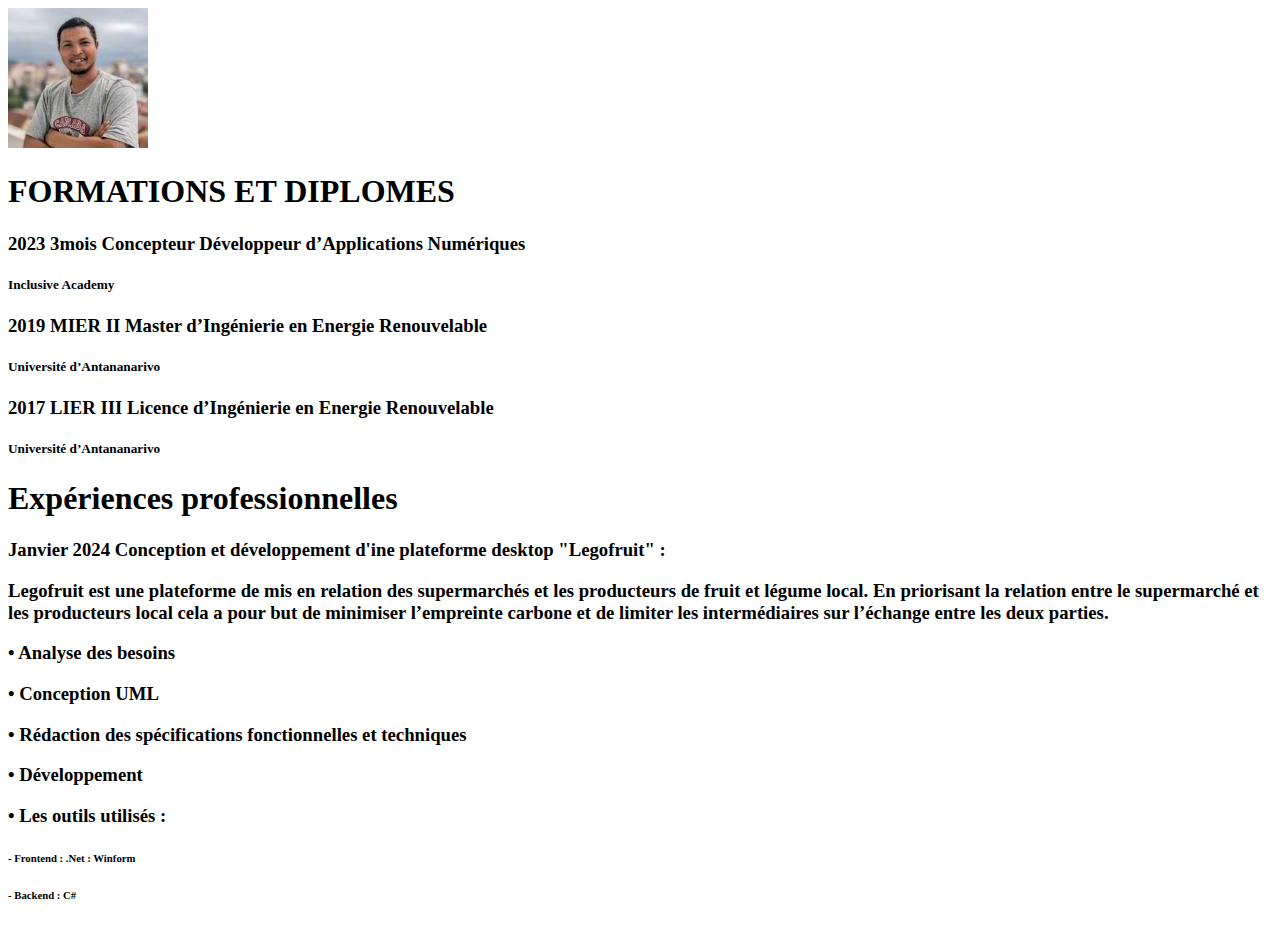
==== index.html @ 074edc30 "CV Nantsoina" ====
<!DOCTYPE html>
<html lang="en">
<head>
    <meta charset="UTF-8">
    <meta name="viewport" content="width=device-width, initial-scale=1.0">
    <title>Egg-head</title>
</head>
<body>
    <img src="./Assets/Images/images.jpeg">
    <p>
        <h1>FORMATIONS ET DIPLOMES</h2>
            <h5></h5>
        <h3> 
            <p>2023 3mois Concepteur Développeur d’Applications Numériques</p>
            <h5>Inclusive Academy</h5>
        </h3>
        <h5></h5>

        <h3> 
            <p>2019 MIER II Master d’Ingénierie en Energie Renouvelable</p>
            <h5>Université d’Antananarivo</h5>
        </h3>
        <h5></h5>

        <h3> 
            <p>2017 LIER III Licence d’Ingénierie en Energie Renouvelable</p>
            <h5>Université d’Antananarivo</h5>
        </h3>
        <h5></h5>


        <h1>Expériences professionnelles</h1>
        <h5></h5>
        <h3> 
            <p>Janvier 2024 Conception et développement d'ine plateforme desktop "Legofruit" :</p>
            <p>
                <p>Legofruit est une plateforme de mis en relation des supermarchés et les producteurs de fruit et légume local.
                    En priorisant la relation entre le supermarché et les producteurs local cela a pour but de minimiser l’empreinte 
                    carbone et de limiter les intermédiaires sur l’échange entre les deux parties.</p>
                    <p>• Analyse des besoins</p>
                    <p>• Conception UML</p>
                    <p>• Rédaction des spécifications fonctionnelles et techniques</p>
                    <p>• Développement</p>
                    <p>• Les outils utilisés :</p>
                    <h6>    - Frontend : .Net : Winform</h6>
                    <h6>    - Backend : C#</h6>
            </p>
            
        </h3>
        <h5></h5>

    </p>
</body>
</html>
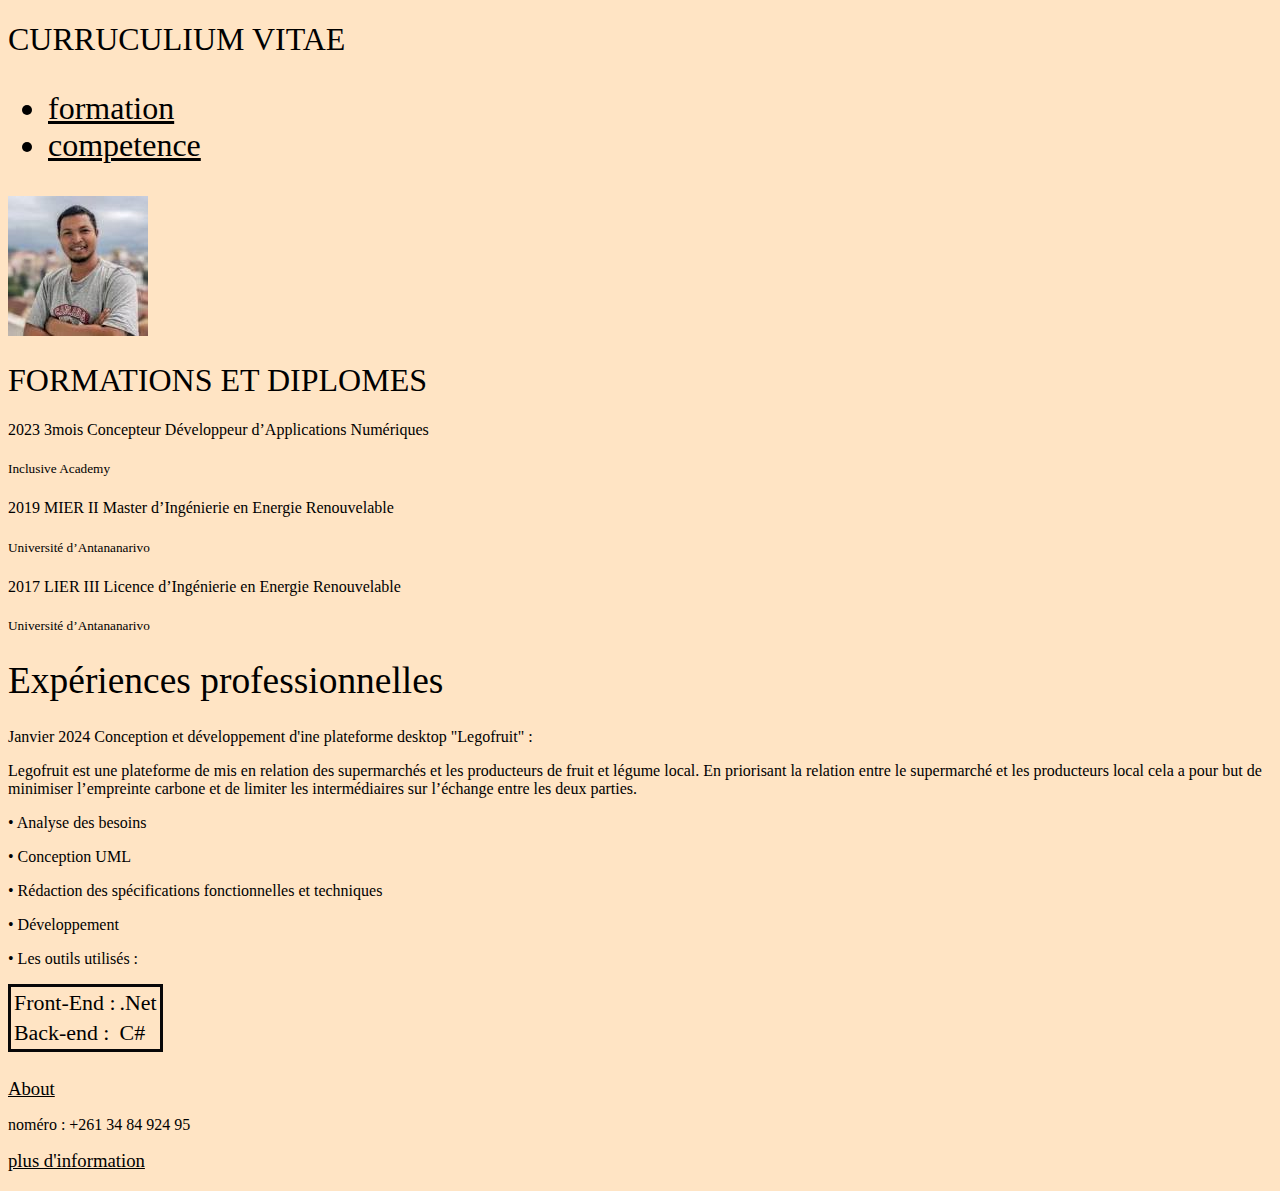
==== commit c3109acf: "plus de css et d'element" ====
--- a/index.html
+++ b/index.html
@@ -1,54 +1,88 @@
 <!DOCTYPE html>
 <html lang="en">
-<head>
-    <meta charset="UTF-8">
-    <meta name="viewport" content="width=device-width, initial-scale=1.0">
-    <title>Egg-head</title>
-</head>
-<body>
-    <img src="./Assets/Images/images.jpeg">
-    <p>
-        <h1>FORMATIONS ET DIPLOMES</h2>
-            <h5></h5>
-        <h3> 
-            <p>2023 3mois Concepteur Développeur d’Applications Numériques</p>
-            <h5>Inclusive Academy</h5>
-        </h3>
-        <h5></h5>
+    <head>
+        <meta charset="UTF-8">
+        <meta name="viewport" content="width=device-width, initial-scale=1.0">
+        <title>Egg-head</title>
+        <link rel="stylesheet" href="./Assets/CSS/style.css">
+    </head>
+    <body>
+        <header>
+            <h1>
+                CURRUCULIUM VITAE
+                <ul>
+                    <li><a href="#formation">formation</a></li>
+                    <li><a href="#experience">competence</a></li>
+                </ul>
+            </h1>
+        </header>
 
-        <h3> 
-            <p>2019 MIER II Master d’Ingénierie en Energie Renouvelable</p>
-            <h5>Université d’Antananarivo</h5>
-        </h3>
-        <h5></h5>
+        <section>
+            <img src="./Assets/Images/images.jpeg">
+            <p>
+                <section id="formation">
+                    <h1>FORMATIONS ET DIPLOMES</h2>
+                    <h5></h5>
+                    <h3>
+                        <p>2023 3mois Concepteur Développeur d’Applications
+                            Numériques</p>
+                        <h5>Inclusive Academy</h5>
+                    </h3>
+                    <h5></h5>
+                    <p>2019 MIER II Master d’Ingénierie en Energie Renouvelable</p>
+                    <h5>Université d’Antananarivo</h5>
+                </h3>
+                <h5></h5>
 
-        <h3> 
-            <p>2017 LIER III Licence d’Ingénierie en Energie Renouvelable</p>
-            <h5>Université d’Antananarivo</h5>
-        </h3>
-        <h5></h5>
+                <p>2017 LIER III Licence d’Ingénierie en Energie
+                    Renouvelable</p>
+                <h5>Université d’Antananarivo</h5>
+            </h3>
+        </section><h3>
 
+            <section id="experience">
+                <h1>Expériences professionnelles</h1>
+                <h5></h5>
+                <h3>
+                    <p>Janvier 2024 Conception et développement d'ine plateforme
+                        desktop "Legofruit" :</p>
+                    <p>
+                        <p>Legofruit est une plateforme de mis en relation des
+                            supermarchés et les producteurs de fruit et légume
+                            local.
+                            En priorisant la relation entre le supermarché et
+                            les producteurs local cela a pour but de minimiser
+                            l’empreinte
+                            carbone et de limiter les intermédiaires sur
+                            l’échange entre les deux parties.</p>
+                        <p>• Analyse des besoins</p>
+                        <p>• Conception UML</p>
+                        <p>• Rédaction des spécifications fonctionnelles et
+                            techniques</p>
+                        <p>• Développement</p>
+                        <p>• Les outils utilisés :</p>
+                        <table>
+                            <tr>
+                                <td>Front-End :</td>
+                                <td>.Net</td>
+                            </tr>
+                            <tr>
+                                <td>Back-end :</td>
+                                <td>C#</td>
+                            </tr>
+                        </table>
+                    </p>
 
-        <h1>Expériences professionnelles</h1>
-        <h5></h5>
-        <h3> 
-            <p>Janvier 2024 Conception et développement d'ine plateforme desktop "Legofruit" :</p>
-            <p>
-                <p>Legofruit est une plateforme de mis en relation des supermarchés et les producteurs de fruit et légume local.
-                    En priorisant la relation entre le supermarché et les producteurs local cela a pour but de minimiser l’empreinte 
-                    carbone et de limiter les intermédiaires sur l’échange entre les deux parties.</p>
-                    <p>• Analyse des besoins</p>
-                    <p>• Conception UML</p>
-                    <p>• Rédaction des spécifications fonctionnelles et techniques</p>
-                    <p>• Développement</p>
-                    <p>• Les outils utilisés :</p>
-                    <h6>    - Frontend : .Net : Winform</h6>
-                    <h6>    - Backend : C#</h6>
-            </p>
-            
-        </h3>
-        <h5></h5>
+                </h3>
+                <h5></h5>
+            </section>
 
-    </p>
-</body>
+        </p>
+
+        <div class="footer">
+            <a class=".link" href="./page/about.html">About</a>
+            <p>noméro : +261 34 84 924 95</p>
+            <a class=".link" href="https://ww.google.com">plus d'information</a>
+        </div>
+    </body>
 </html>--- a/Assets/CSS/style.css
+++ b/Assets/CSS/style.css
@@ -0,0 +1,21 @@
+*{
+    font-weight: normal;
+    color: black;
+    background-color: bisque;
+}
+
+p{
+    font-size: medium;
+}
+
+.link{
+    color: blue;
+}
+
+#header{
+    background-color: darkgoldenrod;
+}
+
+table{
+    border: 3px rgb(08, 07, 08) solid;
+}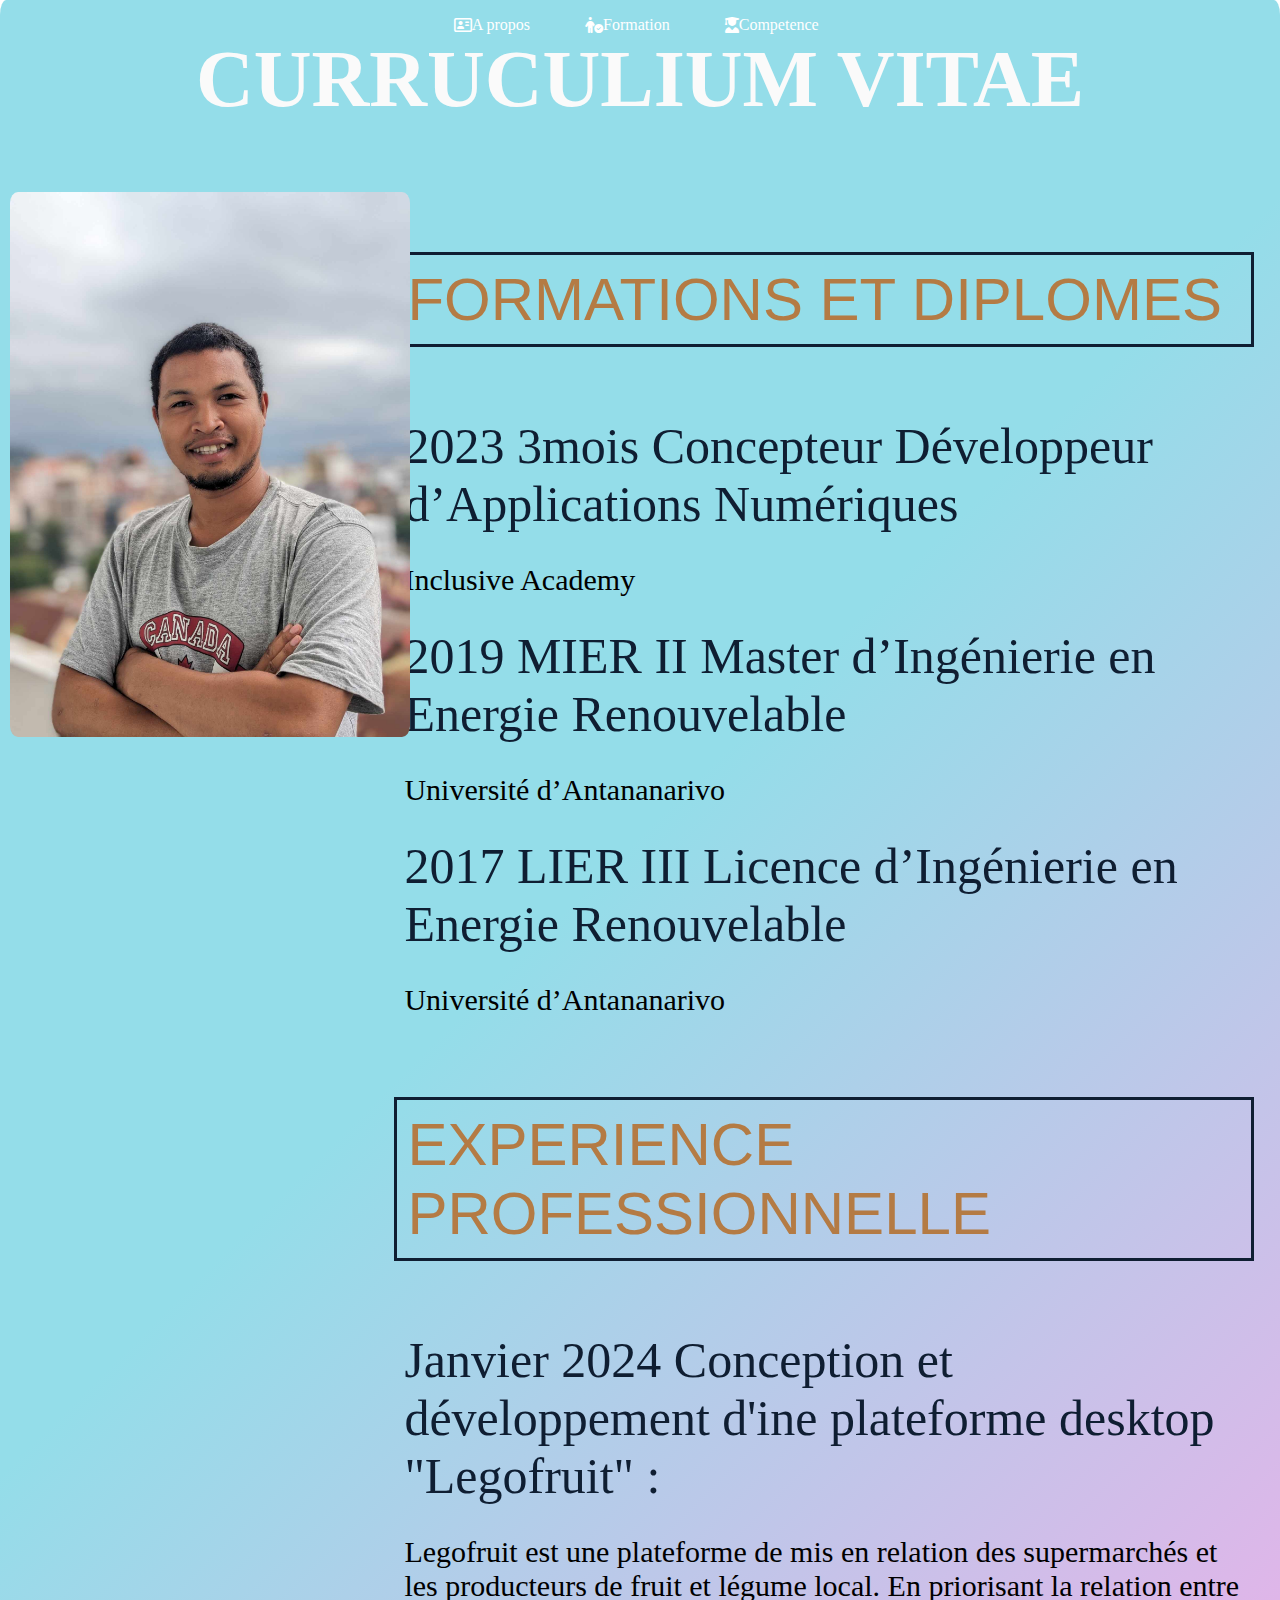
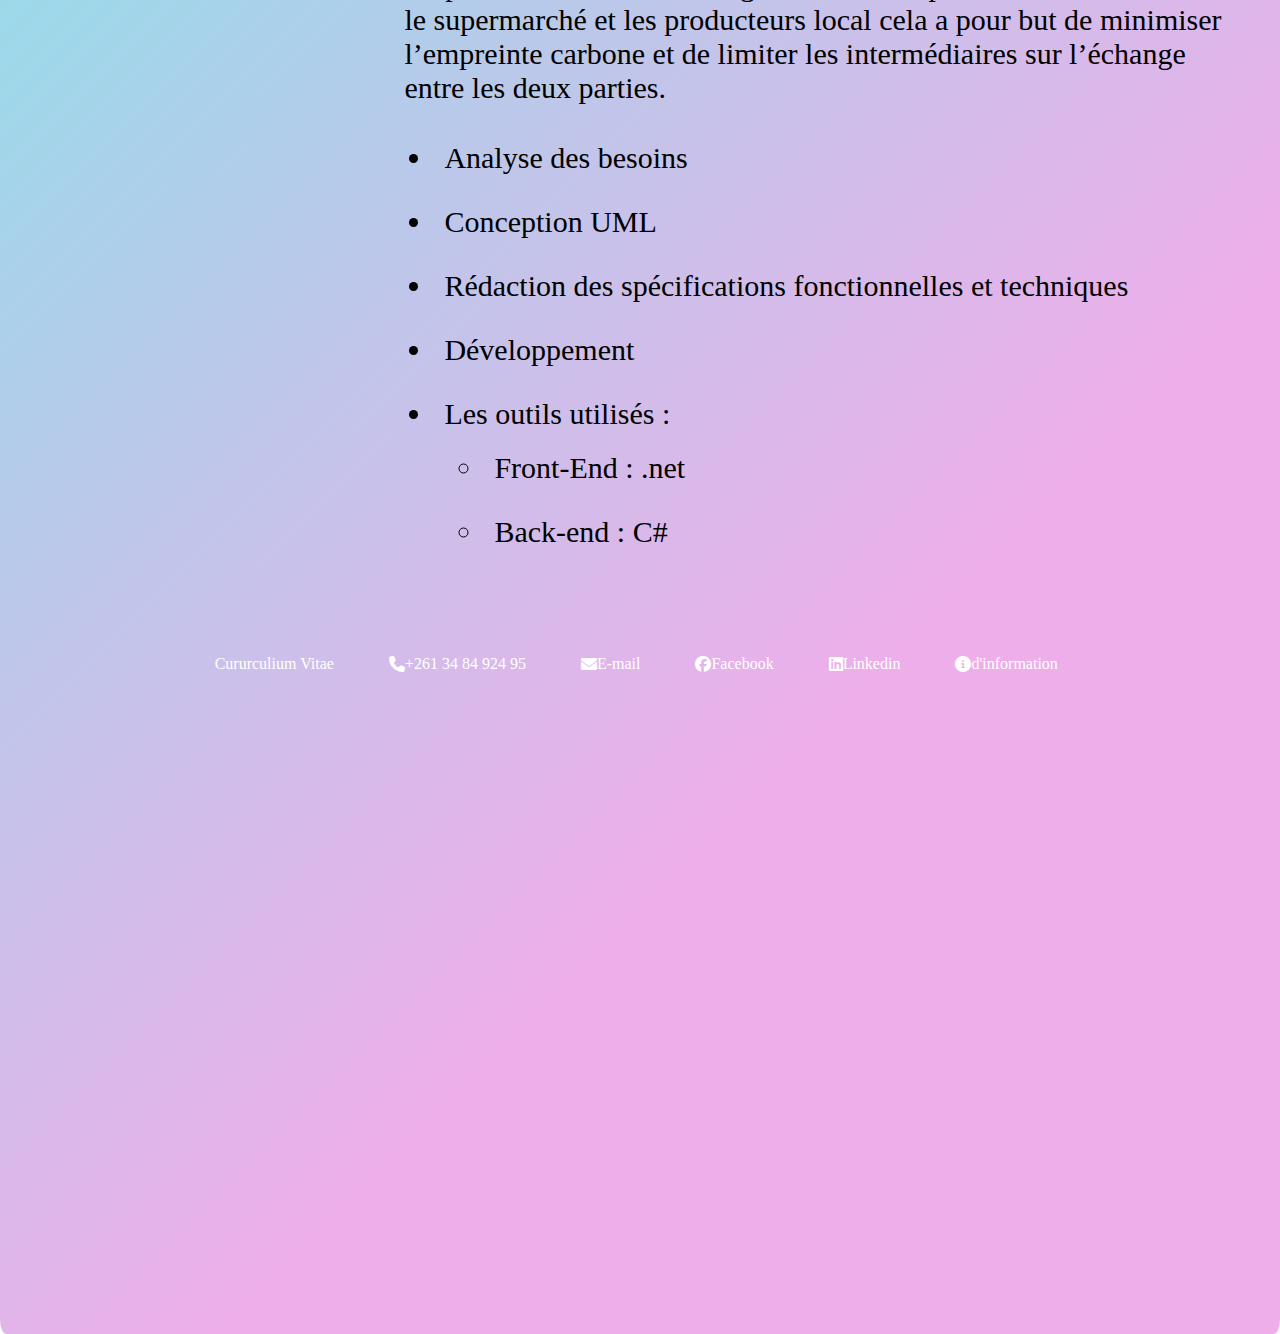
==== commit 579ecb1a: "portfolio 19-02-24" ====
--- a/index.html
+++ b/index.html
@@ -1,88 +1,129 @@
 <!DOCTYPE html>
 <html lang="en">
-    <head>
-        <meta charset="UTF-8">
-        <meta name="viewport" content="width=device-width, initial-scale=1.0">
-        <title>Egg-head</title>
-        <link rel="stylesheet" href="./Assets/CSS/style.css">
-    </head>
-    <body>
-        <header>
-            <h1>
-                CURRUCULIUM VITAE
+  <head>
+    <meta charset="UTF-8" />
+    <meta name="viewport" content="width=device-width, initial-scale=1.0" />
+    <title>Egg-head</title>
+    <link rel="stylesheet" href="./Assets/CSS/style.css" />
+    <link
+      rel="stylesheet"
+      href="./Assets/fontawesome-free-6.5.1-web/css/all.css" />
+  </head>
+  <body>
+    <div class="root">
+      <header>
+        <nav>
+          <div class="menu">
+            <div>
+              <a href="./page/about.html">
+                <i class="fa-regular fa-address-card"></i>
+                A propos
+              </a>
+            </div>
+
+            <div>
+              <a href="#Formation">
+                <i class="fa-solid fa-person-circle-check"></i>
+                Formation
+              </a>
+            </div>
+
+            <div>
+              <a href="#Experience">
+                <i class="fa-solid fa-user-graduate"></i>
+                Competence
+              </a>
+            </div>
+          </div>
+          <div class="titre">CURRUCULIUM VITAE</div>
+        </nav>
+      </header>
+
+      <section class="body_div">
+        <div id="photo-cv">
+          <img
+            src="./Assets/Images/416150677_929646922277501_6611594959841441288_n.jpg" />
+        </div>
+
+        <div class="space">
+          <section>
+            <div>
+              <p class="tete">FORMATIONS ET DIPLOMES</p>
+            </div>
+            <div class="visage">
+              2023 3mois Concepteur Développeur d’Applications Numériques
+            </div>
+            <div class="corps">Inclusive Academy</div>
+            <div class="visage">
+              2019 MIER II Master d’Ingénierie en Energie Renouvelable
+            </div>
+            <div class="corps">Université d’Antananarivo</div>
+            <div class="visage">
+              2017 LIER III Licence d’Ingénierie en Energie Renouvelable
+            </div>
+            <div class="corps">Université d’Antananarivo</div>
+          </section>
+
+          <section>
+            <p class="tete">EXPERIENCE PROFESSIONNELLE</p>
+            <p class="visage">
+              Janvier 2024 Conception et développement d'ine plateforme desktop
+              "Legofruit" :
+            </p>
+            <p class="corps">
+              Legofruit est une plateforme de mis en relation des supermarchés
+              et les producteurs de fruit et légume local. En priorisant la
+              relation entre le supermarché et les producteurs local cela a pour
+              but de minimiser l’empreinte carbone et de limiter les
+              intermédiaires sur l’échange entre les deux parties.
+            </p>
+            <ul id="comp">
+              <li class="corps">Analyse des besoins</li>
+              <li class="corps">Conception UML</li>
+              <li class="corps">
+                Rédaction des spécifications fonctionnelles et techniques
+              </li>
+              <li class="corps">Développement</li>
+              <li class="corps">
+                Les outils utilisés :
                 <ul>
-                    <li><a href="#formation">formation</a></li>
-                    <li><a href="#experience">competence</a></li>
+                  <li class="corps">Front-End : .net</li>
+                  <li class="corps">Back-end : C#</li>
                 </ul>
-            </h1>
-        </header>
+              </li>
+            </ul>
+          </section>
+        </div>
 
-        <section>
-            <img src="./Assets/Images/images.jpeg">
-            <p>
-                <section id="formation">
-                    <h1>FORMATIONS ET DIPLOMES</h2>
-                    <h5></h5>
-                    <h3>
-                        <p>2023 3mois Concepteur Développeur d’Applications
-                            Numériques</p>
-                        <h5>Inclusive Academy</h5>
-                    </h3>
-                    <h5></h5>
-                    <p>2019 MIER II Master d’Ingénierie en Energie Renouvelable</p>
-                    <h5>Université d’Antananarivo</h5>
-                </h3>
-                <h5></h5>
-
-                <p>2017 LIER III Licence d’Ingénierie en Energie
-                    Renouvelable</p>
-                <h5>Université d’Antananarivo</h5>
-            </h3>
-        </section><h3>
-
-            <section id="experience">
-                <h1>Expériences professionnelles</h1>
-                <h5></h5>
-                <h3>
-                    <p>Janvier 2024 Conception et développement d'ine plateforme
-                        desktop "Legofruit" :</p>
-                    <p>
-                        <p>Legofruit est une plateforme de mis en relation des
-                            supermarchés et les producteurs de fruit et légume
-                            local.
-                            En priorisant la relation entre le supermarché et
-                            les producteurs local cela a pour but de minimiser
-                            l’empreinte
-                            carbone et de limiter les intermédiaires sur
-                            l’échange entre les deux parties.</p>
-                        <p>• Analyse des besoins</p>
-                        <p>• Conception UML</p>
-                        <p>• Rédaction des spécifications fonctionnelles et
-                            techniques</p>
-                        <p>• Développement</p>
-                        <p>• Les outils utilisés :</p>
-                        <table>
-                            <tr>
-                                <td>Front-End :</td>
-                                <td>.Net</td>
-                            </tr>
-                            <tr>
-                                <td>Back-end :</td>
-                                <td>C#</td>
-                            </tr>
-                        </table>
-                    </p>
-
-                </h3>
-                <h5></h5>
-            </section>
-
-        </p>
-
-        <div class="footer">
-            <a class=".link" href="./page/about.html">About</a>
-            <p>noméro : +261 34 84 924 95</p>
-            <a class=".link" href="https://ww.google.com">plus d'information</a>
-        </div>
-    </body>
-</html>+      </section>
+      <footer>
+        <nav class="menu">
+          <a href="../index.html">
+            Cururculium Vitae
+          </a>
+          <a href>
+            <i class="fa-solid fa-phone"></i>
+            +261 34 84 924 95
+          </a>
+          <a href="rakotnntsoina@gmail.com">
+            <i class="fa-solid fa-envelope"></i>
+            E-mail
+          </a>
+          <a href="https://web.facebook.com/nantsoina.harvelorakoto/">
+            <i class="fa-brands fa-facebook"></i>
+            Facebook
+          </a>
+          <a
+            href="www.linkedin.com/in/nantsoinaharimanana-rakotoarivelo-035701185">
+            <i class="fa-brands fa-linkedin"></i>
+            Linkedin
+          </a>
+          <a href="https://ww.google.com">
+            <i class="fa-solid fa-circle-info"></i>
+            d'information
+          </a>
+        </nav>
+      </footer>
+    </div>
+  </body>
+</html>
--- a/Assets/CSS/style.css
+++ b/Assets/CSS/style.css
@@ -1,21 +1,138 @@
-*{
-    font-weight: normal;
-    color: black;
-    background-color: bisque;
+.root{
+    width: auto;
+    height: auto;
+    padding: 1rem;
+    background-image: linear-gradient(315deg,  #eeaee9 25%, #94dde9 65%);
+    border-radius: 0.5%;
+
+    display: grid;
+    grid-template-columns: 1fr;
+    grid-template-rows: 0.2fr 1fr 0.2fr;
 }
 
-p{
-    font-size: medium;
+body{
+    margin: 0;
+ 
 }
 
-.link{
-    color: blue;
+.body_div{
+    display: grid;
+    grid-template-rows: 1fr;
+    grid-template-columns: 0.30fr 0.70fr;
+    padding: 10px;
 }
 
-#header{
-    background-color: darkgoldenrod;
+
+
+header{
+    width: auto;
+    height: auto;
 }
 
-table{
-    border: 3px rgb(08, 07, 08) solid;
+footer{
+    width: auto;
+    height: auto;
+    position: static;
+}
+
+.tete{
+    font-size: 60px;
+    font-family: 'Franklin Gothic Medium', 'Arial Narrow', Arial, sans-serif;
+    color: #b47b44;
+    padding: 10px;
+    border: #0f1e32 solid;
+
+}
+
+.visage{
+    font-size: 50px;
+    font-family: 'Times New Roman', Times, serif;
+    color: #0f1e32;
+    margin-top: 10px;
+    margin-bottom: 10px;
+    padding: 10px;
+
+}
+
+#formation{
+    font-size: xx-large;
+    font-family: 'Times New Roman', Times, serif;
+    color: rgb(171, 243, 56);
+}
+
+.corps{
+    font-size: 30px;
+    font-family: 'Times New Roman', Times, serif;
+    color: black;
+    margin-top: 10px;
+    margin-bottom: 10px;
+    padding: 10px;
+}
+
+.titre{
+    font-size: 500%;
+    font-weight: bold;
+    color: #fafafa;
+    text-align: center;
+}
+
+.menu{
+    display: flex;
+    flex-direction: row;
+    font-size: medium;
+    color: black;
+    justify-content: center;
+    align-items: center;
+    padding-right: 1%;
+    grid-column-gap: 50px;
+}
+.menu a:hover{
+    display: flex;
+    flex-direction: row;
+    font-size: medium;
+    color: rgb(255, 255, 255);
+    justify-content: center;
+    align-items: center;
+    padding-right: 1%;
+    padding: 0px 0px 10px 10px;
+    margin-left: 5px;
+    
+}
+
+.menu a{
+    display: flex;
+    flex-direction: row;
+    font-size: medium;
+    color: #ffffff;
+    justify-content: center;
+    align-items: center;
+    text-decoration: none;
+    margin-left: 5px;
+}
+
+#photo-cv{
+    display: flex;
+    flex-direction: column;
+    align-items: center;
+    justify-content: top;
+}
+
+#photo-cv img{
+    position: fixed;
+    justify-content: center;
+    align-items: center;
+    width: 400px;
+    height: 545px;
+    border-radius: 2%;
+}
+
+.about{
+    font-size: 4vmin;
+    font-family: 'Times New Roman', Times, serif;
+}
+
+.space{
+    display: flex;
+    flex-direction: column;
+    padding-bottom: 50px;
 }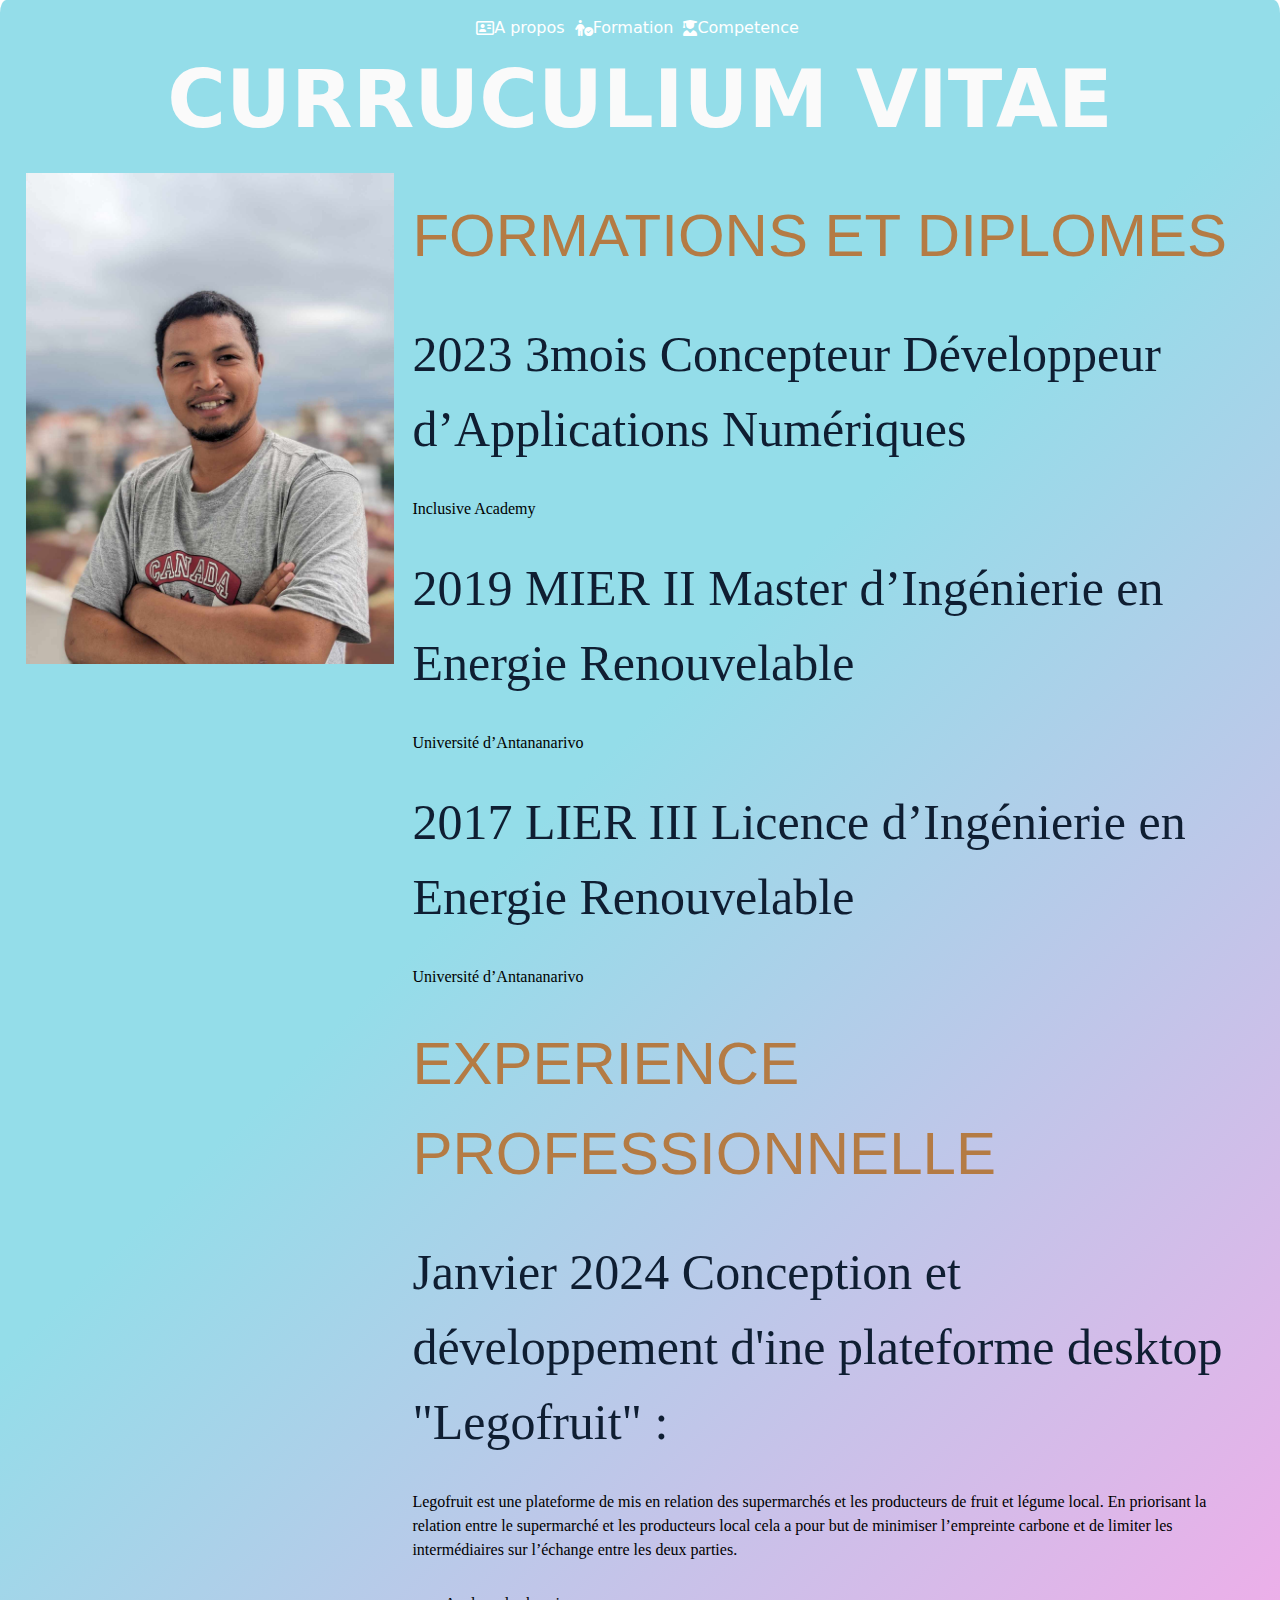
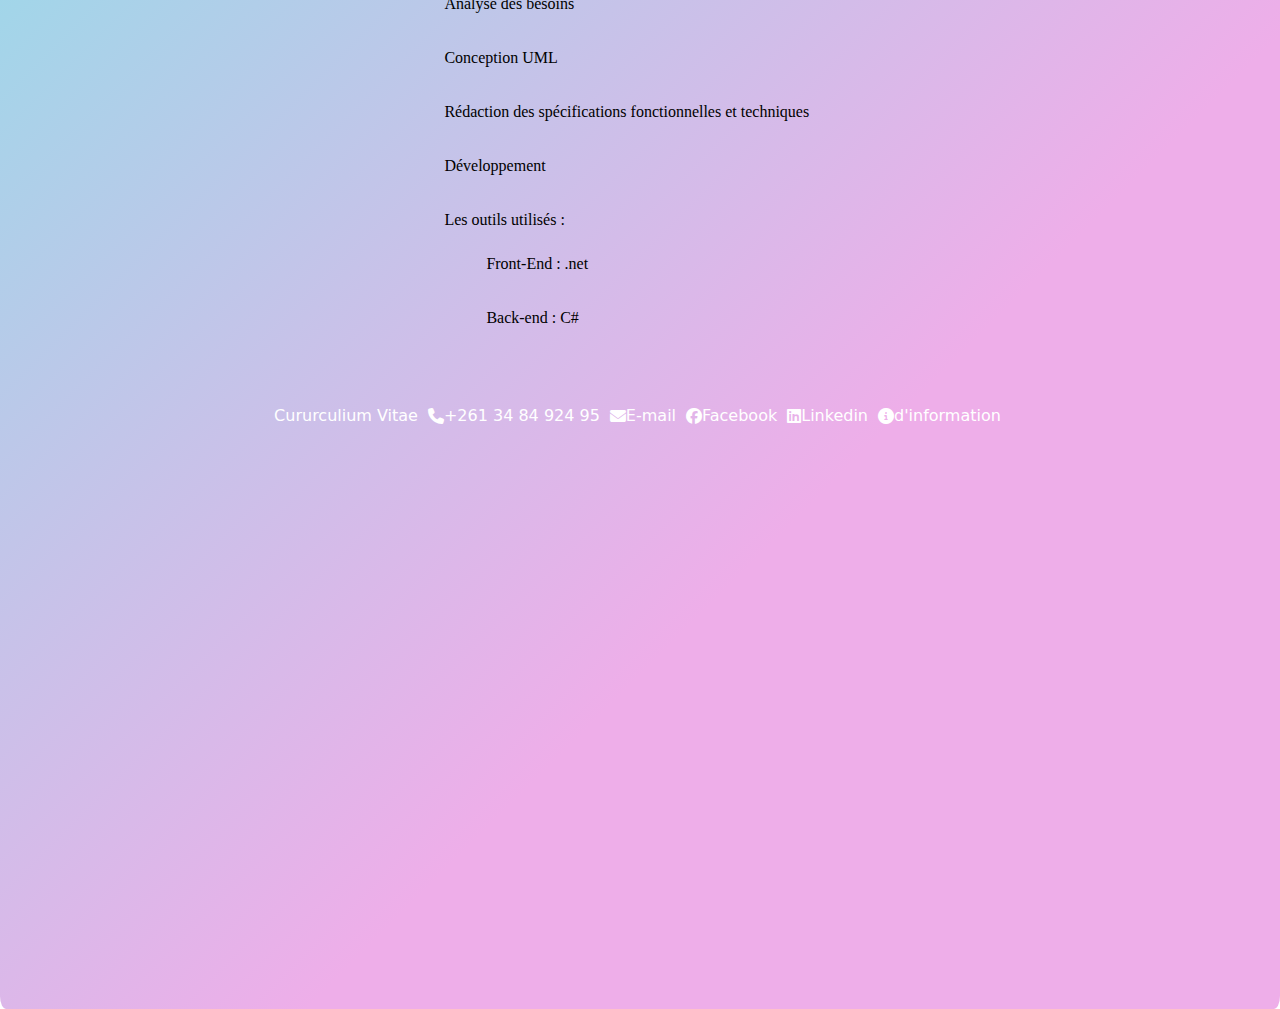
==== commit a907c3bb: "bootstrap" ====
--- a/index.html
+++ b/index.html
@@ -1,51 +1,57 @@
 <!DOCTYPE html>
 <html lang="en">
-  <head>
-    <meta charset="UTF-8" />
-    <meta name="viewport" content="width=device-width, initial-scale=1.0" />
-    <title>Egg-head</title>
-    <link rel="stylesheet" href="./Assets/CSS/style.css" />
-    <link
-      rel="stylesheet"
-      href="./Assets/fontawesome-free-6.5.1-web/css/all.css" />
-  </head>
-  <body>
-    <div class="root">
-      <header>
-        <nav>
-          <div class="menu">
-            <div>
-              <a href="./page/about.html">
-                <i class="fa-regular fa-address-card"></i>
-                A propos
-              </a>
-            </div>
 
-            <div>
-              <a href="#Formation">
-                <i class="fa-solid fa-person-circle-check"></i>
-                Formation
-              </a>
-            </div>
+<head>
+  <meta charset="UTF-8" />
+  <meta name="viewport" content="width=device-width, initial-scale=1.0" />
+  <title>Egg-head</title>
+  <link rel="stylesheet" href="./Assets/CSS/style.css" />
+  <link rel="stylesheet" href="./Assets/fontawesome-free-6.5.1-web/css/all.css" />
+  <link rel="stylesheet" href="../Assets/bootstrap-5.3.2-dist/css/bootstrap.css" />
+  <script type="text/javascript" src="../Assets/bootstrap-5.3.2-dist/js/bootstrap.js" defer>
+  </script>
+</head>
 
-            <div>
-              <a href="#Experience">
-                <i class="fa-solid fa-user-graduate"></i>
-                Competence
-              </a>
-            </div>
+<body>
+  <div class="root">
+    <header>
+      <nav>
+        <div class="menu">
+          <div>
+            <a href="./page/about.html">
+              <i class="fa-regular fa-address-card"></i>
+              A propos
+            </a>
           </div>
-          <div class="titre">CURRUCULIUM VITAE</div>
-        </nav>
-      </header>
 
-      <section class="body_div">
-        <div id="photo-cv">
-          <img
-            src="./Assets/Images/416150677_929646922277501_6611594959841441288_n.jpg" />
+          <div>
+            <a href="#Formation">
+              <i class="fa-solid fa-person-circle-check"></i>
+              Formation
+            </a>
+          </div>
+
+          <div>
+            <a href="#Experience">
+              <i class="fa-solid fa-user-graduate"></i>
+              Competence
+            </a>
+          </div>
         </div>
+        <div class="titre">CURRUCULIUM VITAE</div>
+      </nav>
+    </header>
 
-        <div class="space">
+    <section class="body_div">
+      <div class="ratio ratio-21x9">
+        <div>
+          <img src="./Assets/Images/416150677_929646922277501_6611594959841441288_n.jpg" class="img-fluid" />
+        </div>
+      </div>
+
+
+      <div class="space">
+        <div class="d-inline-flex p-2" style="display: flex; flex-direction: column;">
           <section>
             <div>
               <p class="tete">FORMATIONS ET DIPLOMES</p>
@@ -63,7 +69,6 @@
             </div>
             <div class="corps">Université d’Antananarivo</div>
           </section>
-
           <section>
             <p class="tete">EXPERIENCE PROFESSIONNELLE</p>
             <p class="visage">
@@ -95,35 +100,36 @@
           </section>
         </div>
 
-      </section>
-      <footer>
-        <nav class="menu">
-          <a href="../index.html">
-            Cururculium Vitae
-          </a>
-          <a href>
-            <i class="fa-solid fa-phone"></i>
-            +261 34 84 924 95
-          </a>
-          <a href="rakotnntsoina@gmail.com">
-            <i class="fa-solid fa-envelope"></i>
-            E-mail
-          </a>
-          <a href="https://web.facebook.com/nantsoina.harvelorakoto/">
-            <i class="fa-brands fa-facebook"></i>
-            Facebook
-          </a>
-          <a
-            href="www.linkedin.com/in/nantsoinaharimanana-rakotoarivelo-035701185">
-            <i class="fa-brands fa-linkedin"></i>
-            Linkedin
-          </a>
-          <a href="https://ww.google.com">
-            <i class="fa-solid fa-circle-info"></i>
-            d'information
-          </a>
-        </nav>
-      </footer>
-    </div>
-  </body>
-</html>
+      </div>
+
+    </section>
+    <footer>
+      <nav class="menu">
+        <a href="../index.html">
+          Cururculium Vitae
+        </a>
+        <a href="">
+          <i class="fa-solid fa-phone"></i>+261 34 84 924 95
+        </a>
+        <a href="rakotnntsoina@gmail.com">
+          <i class="fa-solid fa-envelope"></i>
+          E-mail
+        </a>
+        <a href="https://web.facebook.com/nantsoina.harvelorakoto/">
+          <i class="fa-brands fa-facebook"></i>
+          Facebook
+        </a>
+        <a href="www.linkedin.com/in/nantsoinaharimanana-rakotoarivelo-035701185">
+          <i class="fa-brands fa-linkedin"></i>
+          Linkedin
+        </a>
+        <a href="https://ww.google.com">
+          <i class="fa-solid fa-circle-info"></i>
+          d'information
+        </a>
+      </nav>
+    </footer>
+  </div>
+</body>
+
+</html>--- a/Assets/CSS/style.css
+++ b/Assets/CSS/style.css
@@ -40,8 +40,6 @@
     font-family: 'Franklin Gothic Medium', 'Arial Narrow', Arial, sans-serif;
     color: #b47b44;
     padding: 10px;
-    border: #0f1e32 solid;
-
 }
 
 .visage{
@@ -61,12 +59,12 @@
 }
 
 .corps{
-    font-size: 30px;
     font-family: 'Times New Roman', Times, serif;
     color: black;
     margin-top: 10px;
     margin-bottom: 10px;
     padding: 10px;
+    list-style-type:none;
 }
 
 .titre{
@@ -83,20 +81,23 @@
     color: black;
     justify-content: center;
     align-items: center;
-    padding-right: 1%;
-    grid-column-gap: 50px;
+    padding-right: 10px;
+    grid-column-gap: 5px;
 }
-.menu a:hover{
+.menu a i{
+    padding-right: "5px";
+}
+
+#menu a{
     display: flex;
     flex-direction: row;
     font-size: medium;
-    color: rgb(255, 255, 255);
+    color: #ffffff;
     justify-content: center;
     align-items: center;
-    padding-right: 1%;
-    padding: 0px 0px 10px 10px;
+    text-decoration: none;
+    width: auto;
     margin-left: 5px;
-    
 }
 
 .menu a{
@@ -107,8 +108,20 @@
     justify-content: center;
     align-items: center;
     text-decoration: none;
+    width: auto;
     margin-left: 5px;
 }
+
+.menu a:hover{
+    display: flex;
+    flex-direction: row;
+    font-size: medium;
+    color: rgb(18, 0, 175);
+    justify-content: center;
+    align-items: center;
+    
+}
+
 
 #photo-cv{
     display: flex;
@@ -134,5 +147,16 @@
 .space{
     display: flex;
     flex-direction: column;
-    padding-bottom: 50px;
+    padding-bottom: 10px;
+}
+
+.angry-grid{
+   display: grid; 
+
+   grid-template-rows: 0.4fr 1fr 0.2fr;
+   grid-template-columns: 0.4fr 1fr;
+   
+   gap: 0px;
+   height: 100%;
+   
 }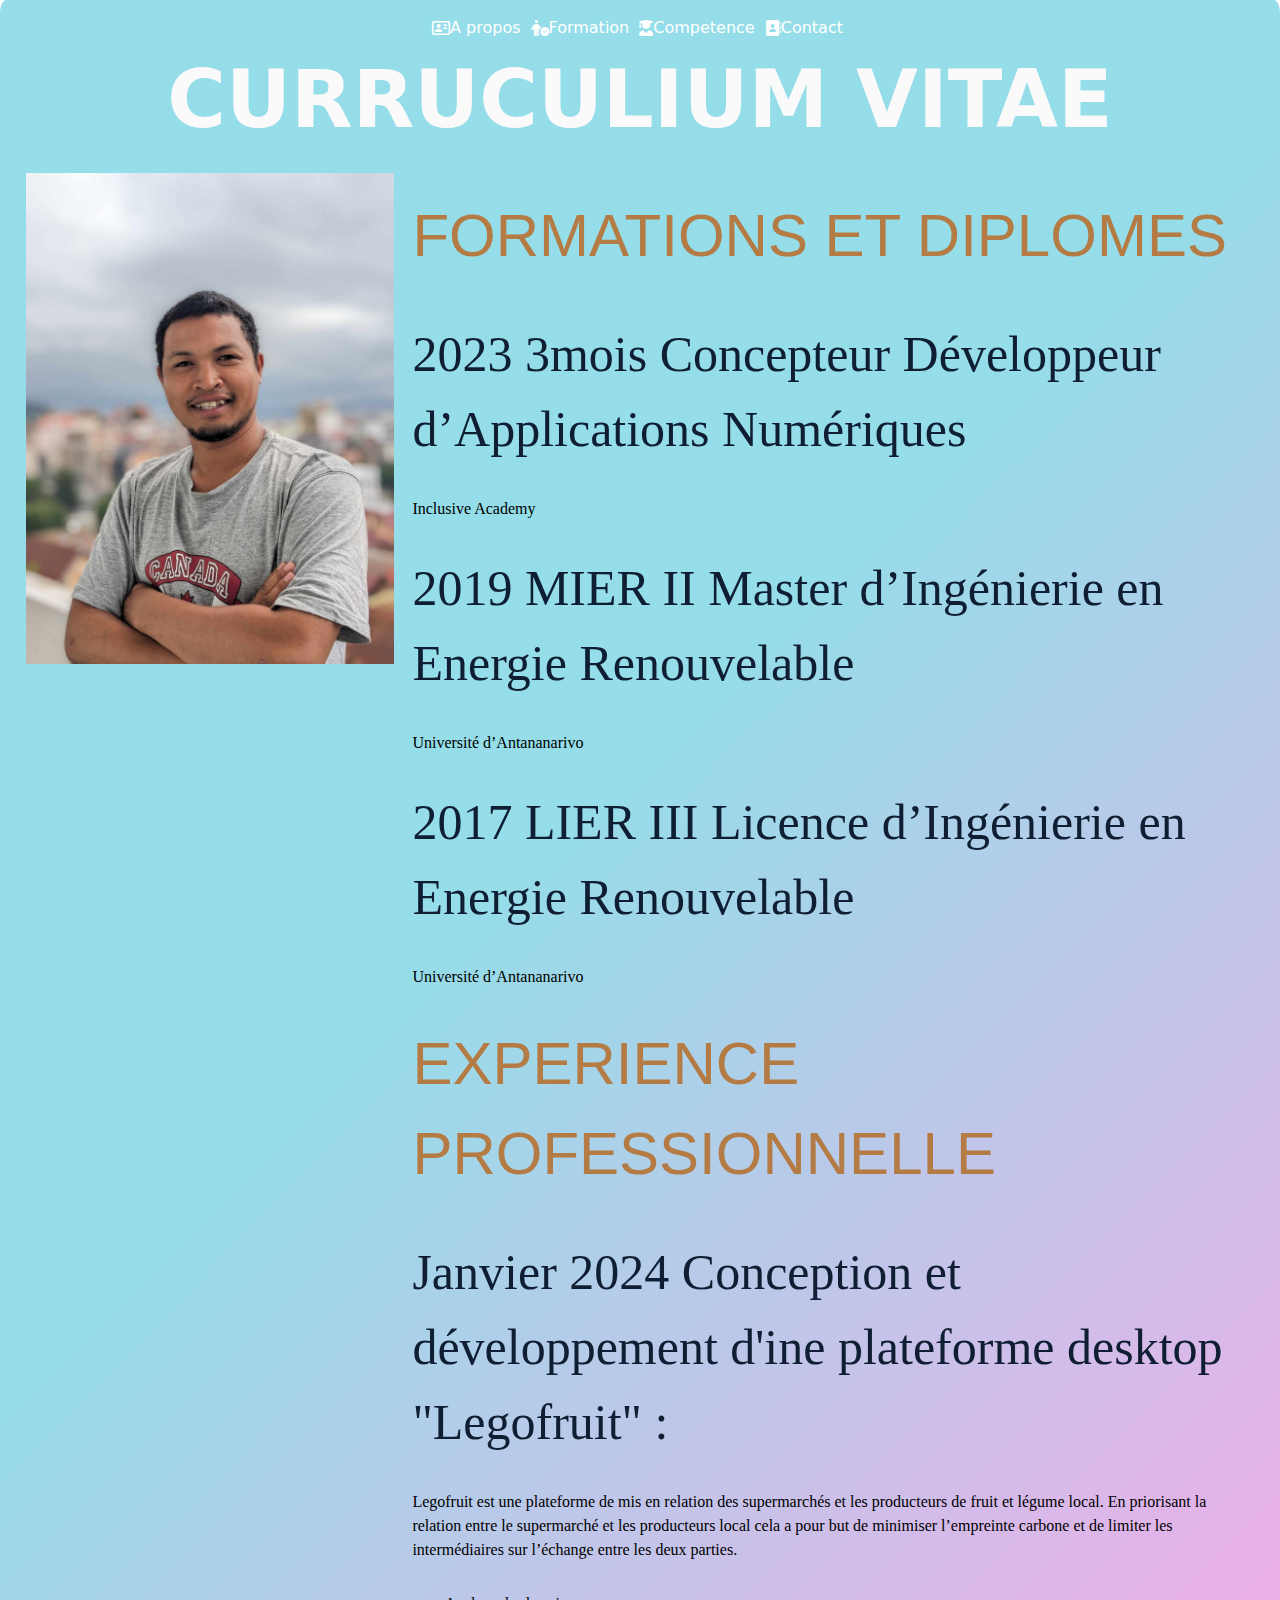
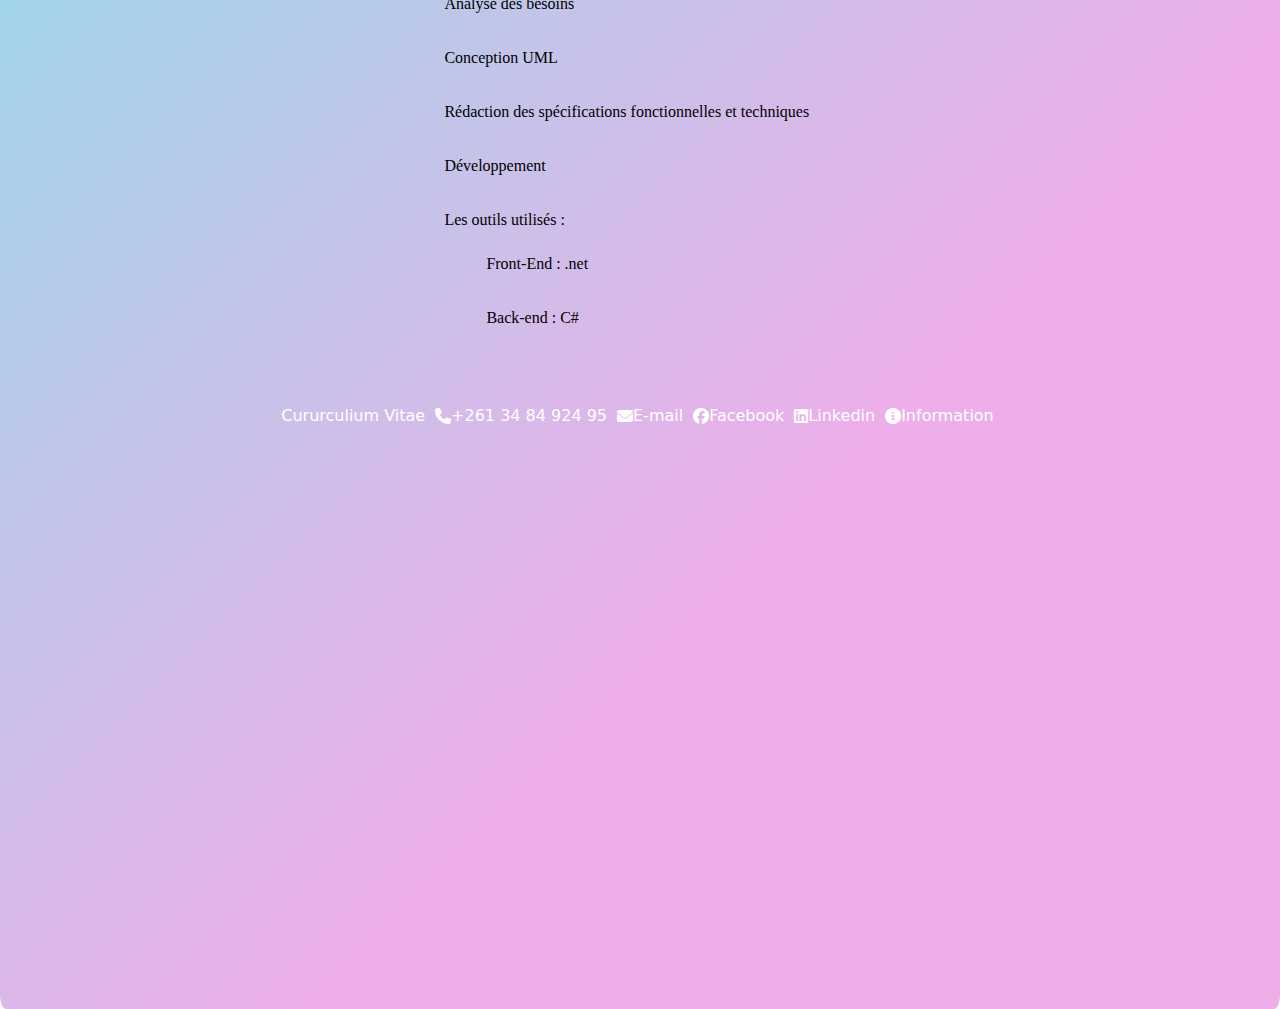
==== commit 98285d2d: "plus de bootstrap" ====
--- a/index.html
+++ b/index.html
@@ -10,7 +10,7 @@
   <link rel="stylesheet" href="../Assets/bootstrap-5.3.2-dist/css/bootstrap.css" />
   <script type="text/javascript" src="../Assets/bootstrap-5.3.2-dist/js/bootstrap.js" defer>
   </script>
-</head>
+  <!-- </head> -->
 
 <body>
   <div class="root">
@@ -35,6 +35,12 @@
             <a href="#Experience">
               <i class="fa-solid fa-user-graduate"></i>
               Competence
+            </a>
+          </div>
+          <div>
+            <a href="./page/contact.html">
+              <i class="fa-solid fa-address-book"></i>
+              Contact
             </a>
           </div>
         </div>
@@ -125,7 +131,7 @@
         </a>
         <a href="https://ww.google.com">
           <i class="fa-solid fa-circle-info"></i>
-          d'information
+          Information
         </a>
       </nav>
     </footer>
--- a/Assets/CSS/style.css
+++ b/Assets/CSS/style.css
@@ -98,6 +98,7 @@
     text-decoration: none;
     width: auto;
     margin-left: 5px;
+    padding-right: "5px";
 }
 
 .menu a{
@@ -158,5 +159,6 @@
    
    gap: 0px;
    height: 100%;
-   
+
+   background-color: rgb(255, 147, 5); 
 }